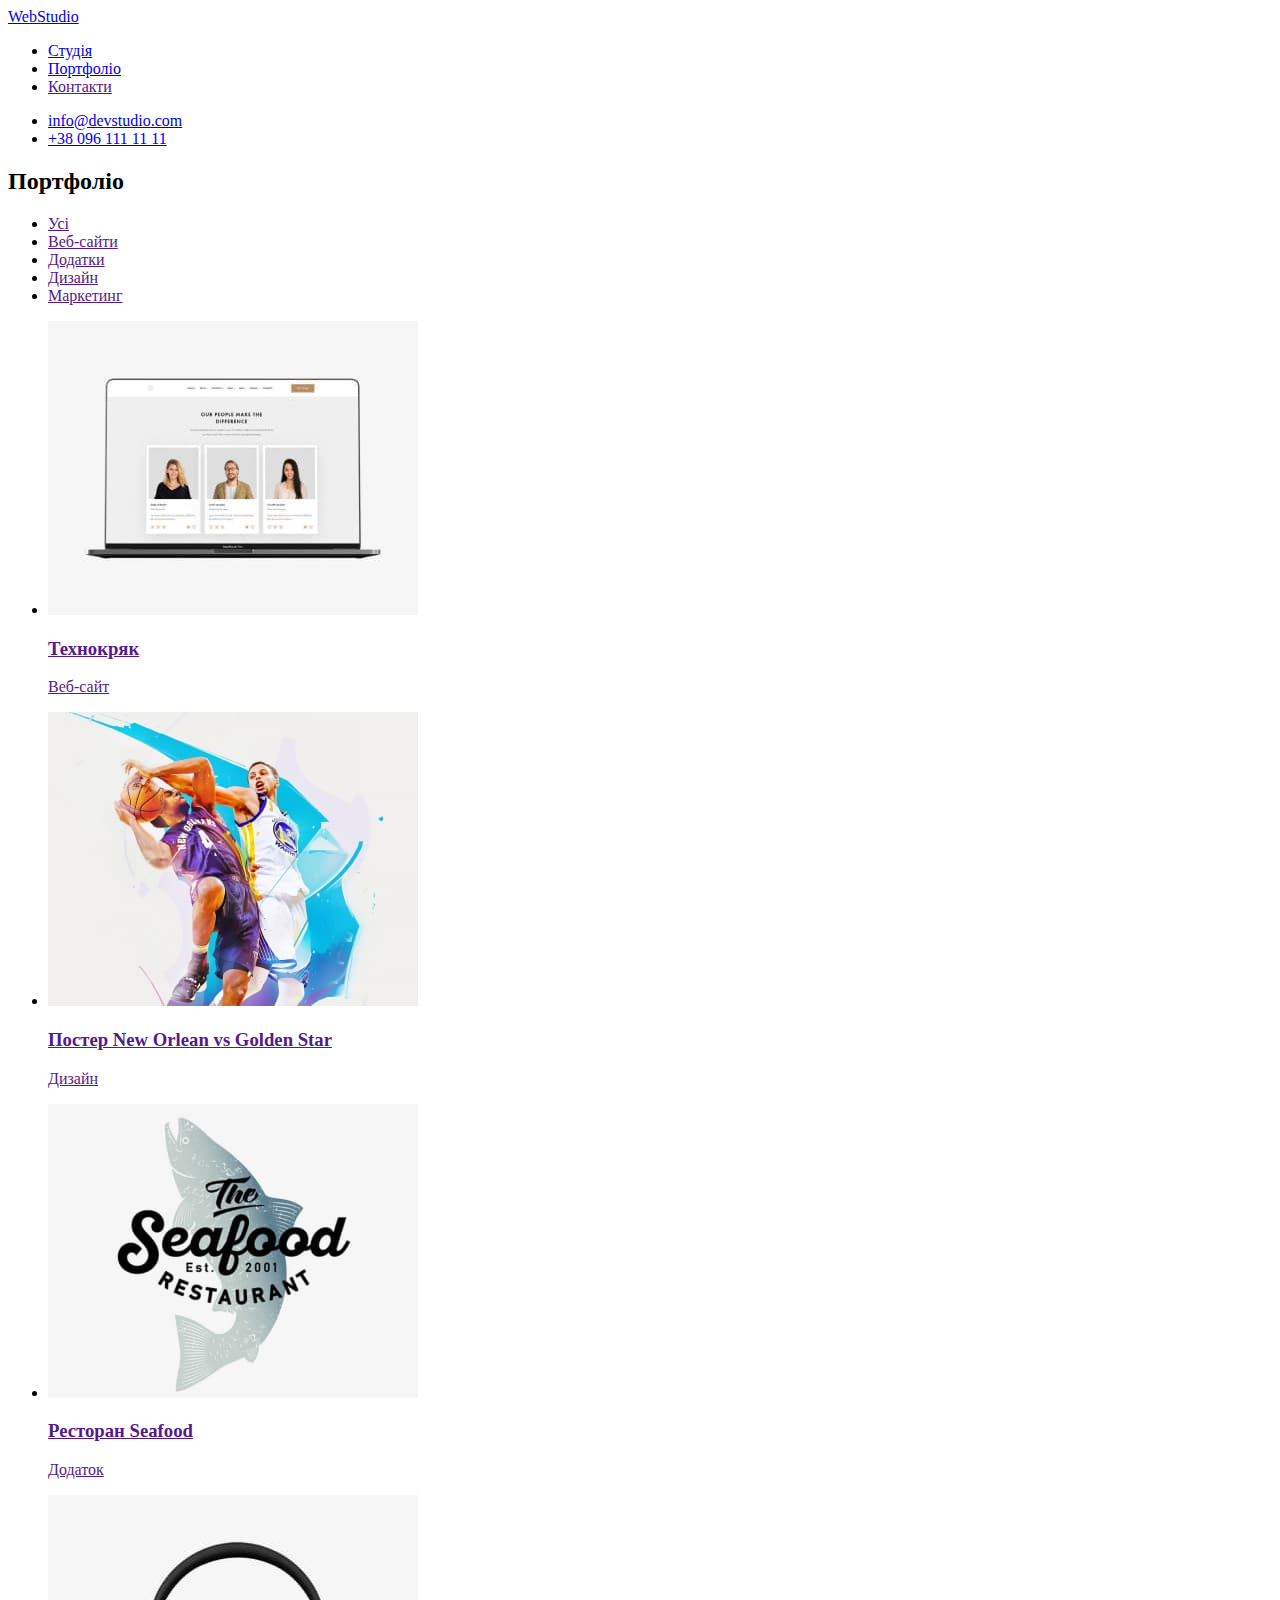
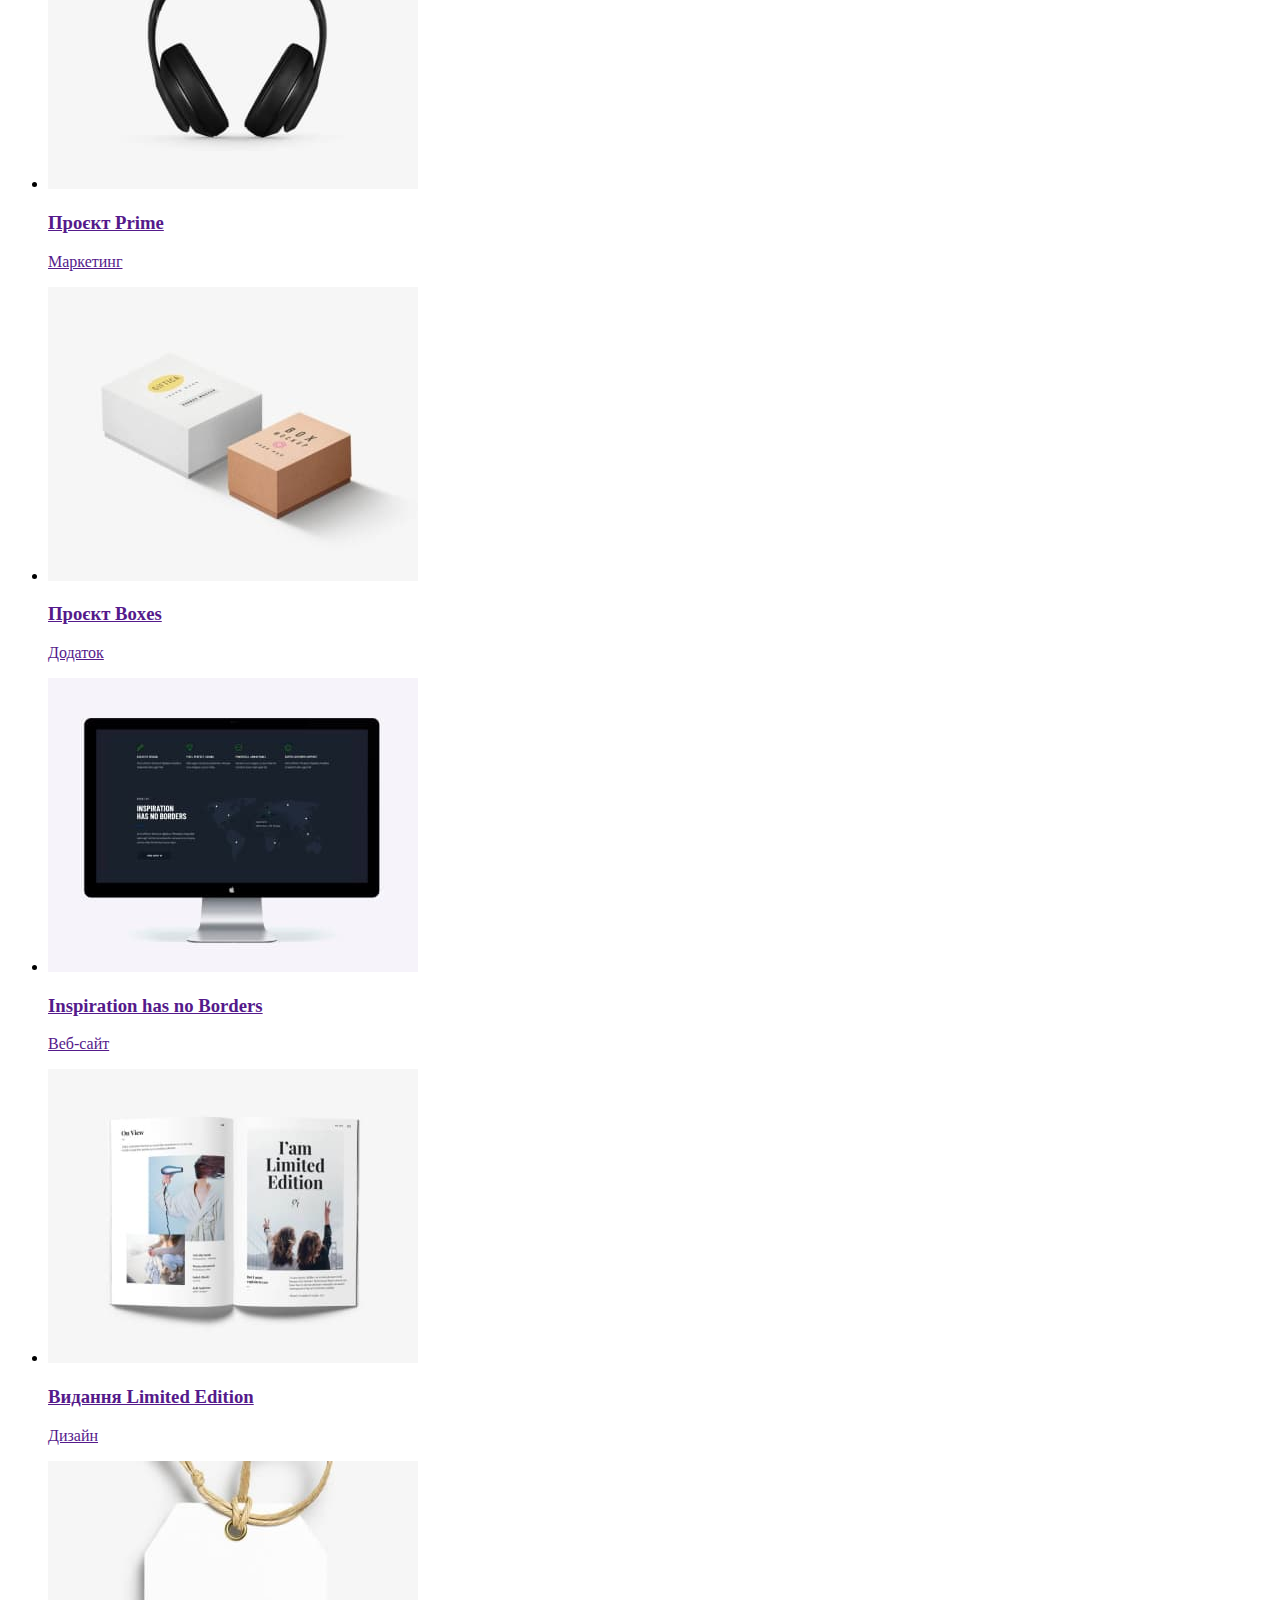
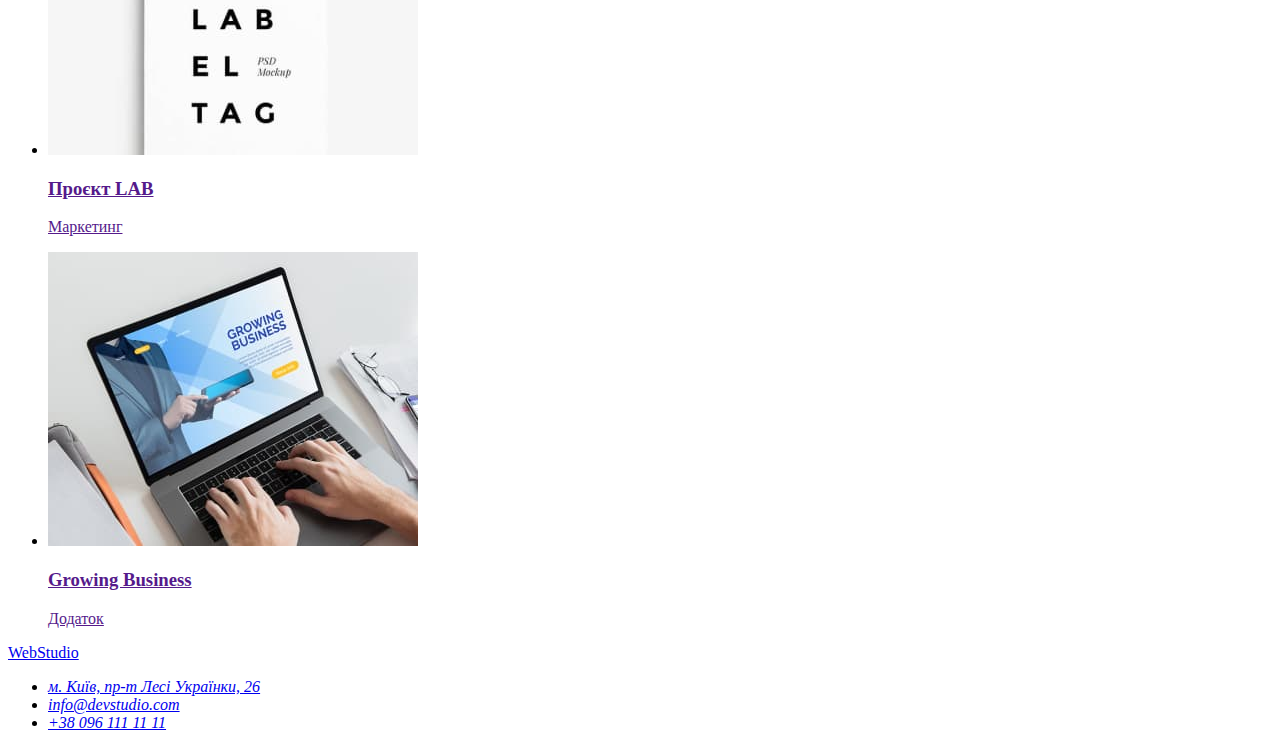
==== portfolio.html @ 388626df "portfolio markup" ====
<!DOCTYPE html>
<html lang="en">
<head>
    <meta charset="UTF-8">
    <meta http-equiv="X-UA-Compatible" content="IE=edge">
    <meta name="viewport" content="width=device-width, initial-scale=1.0">
    <title>Document</title>
</head>
<body>
    <header>
        <a href="./index.html">WebStudio</a>
        <nav>
            <ul>
                <li><a href="./index.html">Студія</a></li>
                <li><a href="./portfolio.html">Портфоліо</a></li>
                <li><a href="">Контакти</a></li>
            </ul>
        </nav>
        <ul>
            <li><a href="mailto:info@devstudio.com">info@devstudio.com</a></li>
            <li><a href="tel:+380961111111">+38 096 111 11 11</a></li>
        </ul>
    </header>
    <main>
  <!-- Portfolio section -->
        <section>
            <h2>Портфоліо</h2>
            <ul>
                <li>
                    <a href="">Усі</a>
                </li>
                <li>
                    <a href="">Веб-сайти</a>
                </li>
                <li>
                    <a href="">Додатки</a>
                </li>
                <li>
                    <a href="">Дизайн</a>
                </li>
                <li>
                    <a href="">Маркетинг</a>
                </li>
            </ul>
            
            <ul>
                <li>
                    <a href="">
                        <img src="/images/portfilio/portf1.jpg" alt="Технокряк" width: 370px;>
                        <h3>Технокряк</h3>
                        <p>Веб-сайт</p>
                    </a>
                </li>
                <li>
                    <a href="">
                        <img src="/images/portfilio/portf2.jpg" alt="Постер з двома баскетболістами" width: 370px;>
                        <h3>Постер New Orlean vs Golden Star</h3>
                        <p>Дизайн</p>
                   </a>
                </li>
                <li>
                    <a href="">
                        <img src="/images/portfilio/portf3.jpg" alt="Значок ресторану" width: 370px;>
                        <h3>Ресторан Seafood</h3>
                        <p>Додаток</p>
                   </a>
                </li>
                <li>
                    <a href="">
                        <img src="/images/portfilio/portf4.jpg" alt="Навушники" width: 370px;>
                        <h3>Проєкт Prime</h3>
                        <p>Маркетинг</p>
                   </a>
                </li>
                <li>
                    <a href="">
                        <img src="/images/portfilio/portf5.jpg" alt="Дві коробки" width: 370px;>
                        <h3>Проєкт Boxes</h3>
                        <p>Додаток</p>
                   </a>
                </li>
                <li>
                    <a href="">
                        <img src="/images/portfilio/portf6.jpg" alt="Включений монітор" width: 370px;>
                        <h3>Inspiration has no Borders</h3>
                        <p>Веб-сайт</p>
                   </a>
                </li>
                <li>
                    <a href="">
                        <img src="/images/portfilio/portf7.jpg" alt="Відкрита книжка" width: 370px;>
                        <h3>Видання Limited Edition</h3>
                        <p>Дизайн</p>
                   </a>
                </li>
                <li>
                    <a href="">
                        <img src="/images/portfilio/portf8.jpg" alt="Бірка" width: 370px;>
                        <h3>Проєкт LAB</h3>
                        <p>Маркетинг</p>
                    </a>
                </li>
                <li>
                    <a href="">
                        <img src="/images/portfilio/portf9.jpg" alt="Робота за ноутбуком" width: 370px;>
                        <h3>Growing Business</h3>
                        <p>Додаток</p>
                    </a>
                </li>
            </ul>
        </section>
    </main>

    <footer>
        <a href="./index.html">WebStudio</a>
        <address>
            <ul>
                <li><a href="https://goo.gl/maps/ijaJ5MrbK64KNwwaA">м. Київ, пр-т Лесі Українки, 26</a></li>
                <li><a href="mailto:info@devstudio.com">info@devstudio.com</a></li>
                <li><a href="tel:+380961111111">+38 096 111 11 11</a></li>
            </ul>
        </address>

    </footer>
</body>
</html>
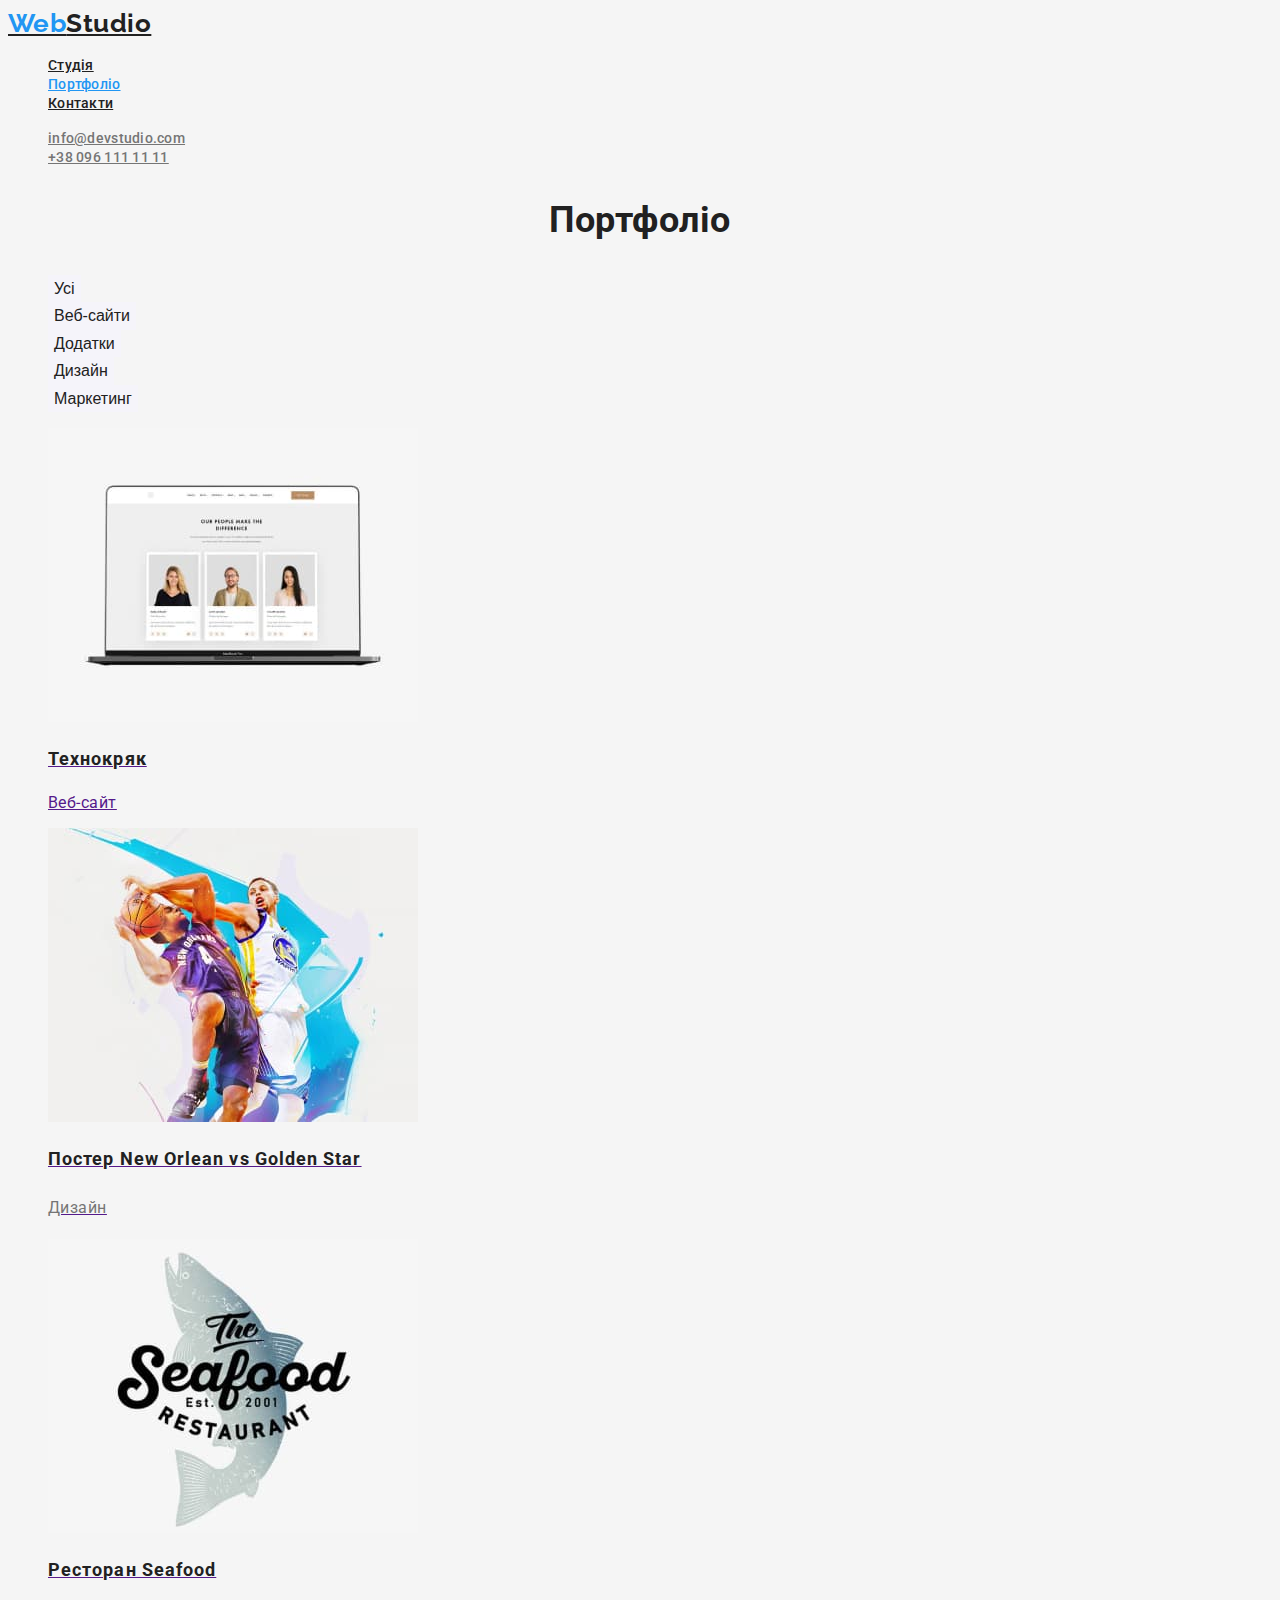
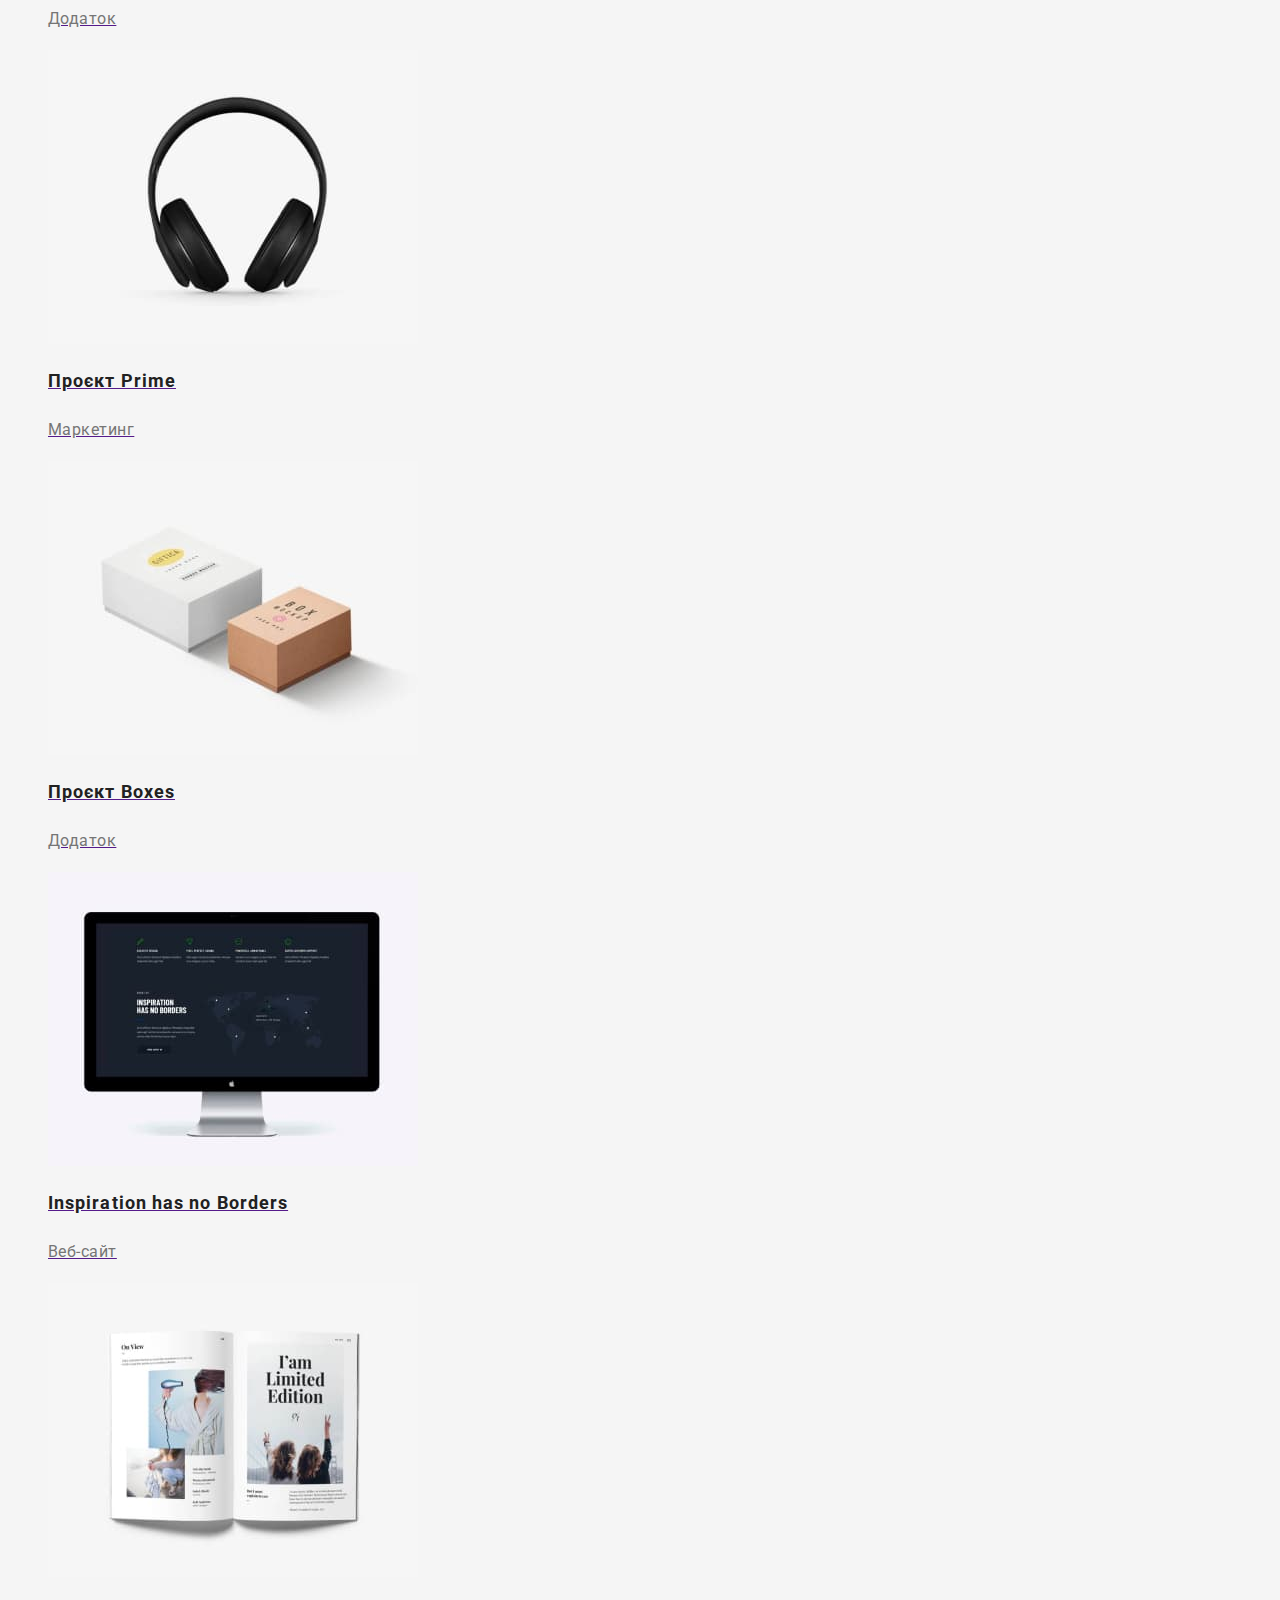
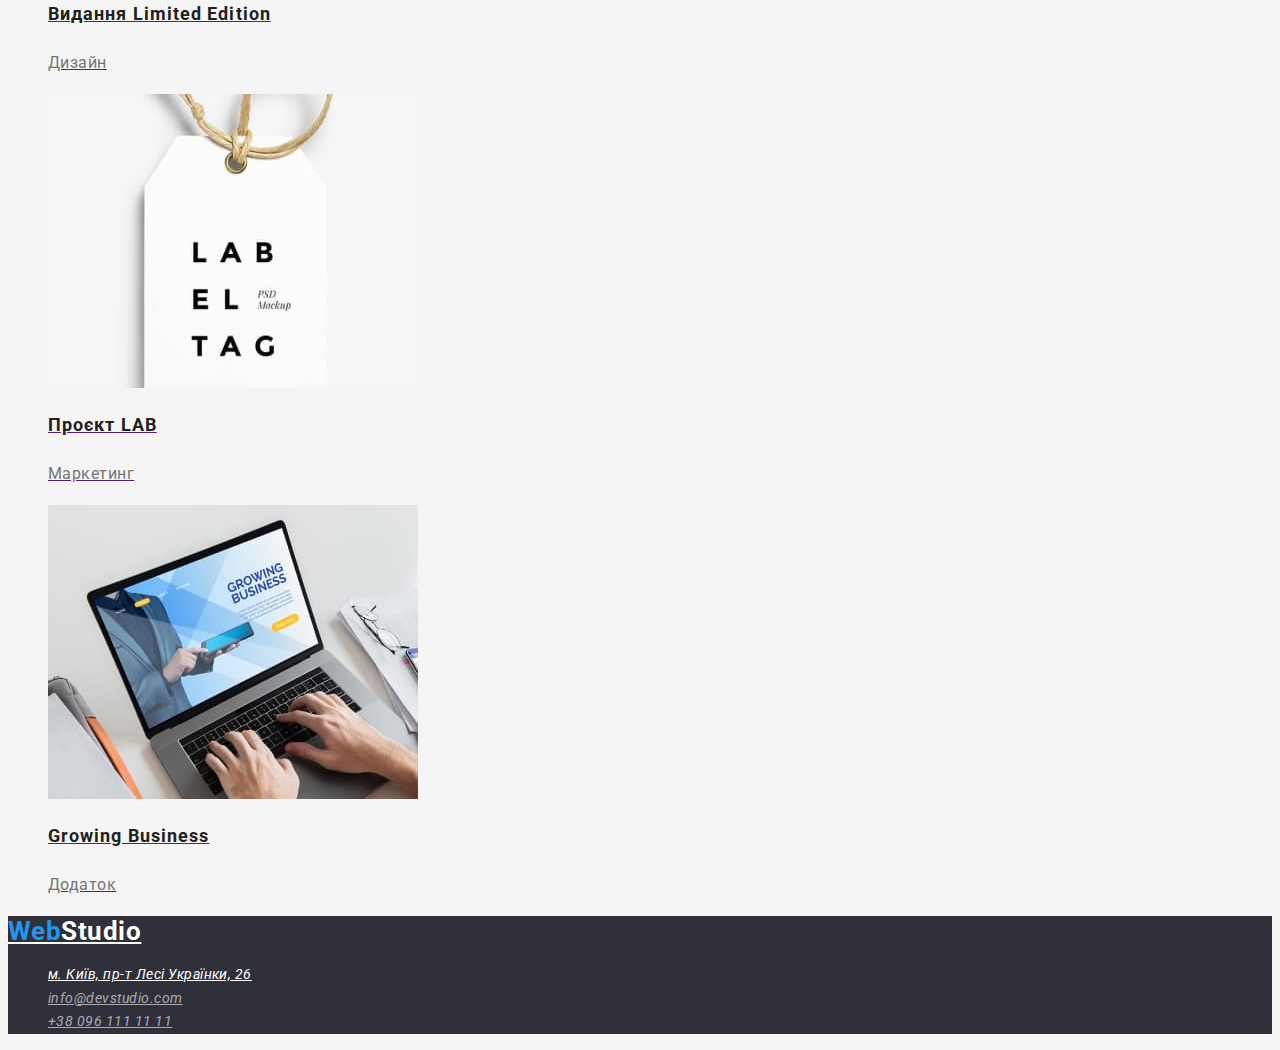
==== commit cffb04c1: "adding font and styles" ====
--- a/portfolio.html
+++ b/portfolio.html
@@ -1,126 +1,131 @@
 <!DOCTYPE html>
-<html lang="en">
+<html lang="uk">
 <head>
     <meta charset="UTF-8">
     <meta http-equiv="X-UA-Compatible" content="IE=edge">
     <meta name="viewport" content="width=device-width, initial-scale=1.0">
     <title>Document</title>
+    <link href="https://fonts.googleapis.com/css2?family=Raleway:wght@700&family=Roboto:wght@400;500;700;900&display=swap"
+    rel="stylesheet">
+    <link rel="stylesheet" href="css/styles.css">
 </head>
 <body>
-    <header>
-        <a href="./index.html">WebStudio</a>
-        <nav>
-            <ul>
-                <li><a href="./index.html">Студія</a></li>
-                <li><a href="./portfolio.html">Портфоліо</a></li>
-                <li><a href="">Контакти</a></li>
-            </ul>
-        </nav>
-        <ul>
-            <li><a href="mailto:info@devstudio.com">info@devstudio.com</a></li>
-            <li><a href="tel:+380961111111">+38 096 111 11 11</a></li>
+    <header class="page-header">
+    <a href="./index.html" class="logo-header"><span class="logo-web">Web</span>Studio</a>
+    <nav>
+        <ul class="site-nav list">
+            <li><a href="./index.html" class="link">Студія</a></li>
+            <li><a href="./portfolio.html" class="link current">Портфоліо</a></li>
+            <li><a href="" class="link">Контакти</a></li>
         </ul>
+    </nav>
+    <ul class="auth-nav list">
+        <li><a href="mailto:info@devstudio.com" class="link">info@devstudio.com</a></li>
+        <li><a href="tel:+380961111111" class="link">+38 096 111 11 11</a></li>
+    </ul>
     </header>
+
     <main>
   <!-- Portfolio section -->
-        <section>
-            <h2>Портфоліо</h2>
-            <ul>
+        <section class="portfolio-section">
+            <h1 class="section-title">Портфоліо</h1>
+            <ul class="filter-list list">
                 <li>
-                    <a href="">Усі</a>
+                    <button type="button" class="button">Усі</button>
                 </li>
                 <li>
-                    <a href="">Веб-сайти</a>
+                    <button type="button" class="button">Веб-сайти</button>
                 </li>
                 <li>
-                    <a href="">Додатки</a>
+                    <button type="button" class="button">Додатки</button>
                 </li>
                 <li>
-                    <a href="">Дизайн</a>
+                    <button type="button" class="button">Дизайн</button>
                 </li>
                 <li>
-                    <a href="">Маркетинг</a>
+                    <button type="button" class="button">Маркетинг</button>
                 </li>
             </ul>
             
-            <ul>
+            <ul class="portfolio-list list">
                 <li>
                     <a href="">
-                        <img src="/images/portfilio/portf1.jpg" alt="Технокряк" width: 370px;>
-                        <h3>Технокряк</h3>
+                        <img src="./images/portfilio/portf1.jpg" alt="Технокряк" width="370">
+                        <h2 class="title">Технокряк</h2>
                         <p>Веб-сайт</p>
                     </a>
                 </li>
                 <li>
                     <a href="">
-                        <img src="/images/portfilio/portf2.jpg" alt="Постер з двома баскетболістами" width: 370px;>
-                        <h3>Постер New Orlean vs Golden Star</h3>
-                        <p>Дизайн</p>
+                        <img src="./images/portfilio/portf2.jpg" alt="Постер з двома баскетболістами" width="370">
+                        <h2 class="title">Постер New Orlean vs Golden Star</h2>
+                        <p class="text">Дизайн</p>
                    </a>
                 </li>
                 <li>
                     <a href="">
-                        <img src="/images/portfilio/portf3.jpg" alt="Значок ресторану" width: 370px;>
-                        <h3>Ресторан Seafood</h3>
-                        <p>Додаток</p>
+                        <img src="./images/portfilio/portf3.jpg" alt="Значок ресторану" width="370">
+                        <h2 class="title">Ресторан Seafood</h2>
+                        <p class="text">Додаток</p>
                    </a>
                 </li>
                 <li>
                     <a href="">
-                        <img src="/images/portfilio/portf4.jpg" alt="Навушники" width: 370px;>
-                        <h3>Проєкт Prime</h3>
-                        <p>Маркетинг</p>
+                        <img src="./images/portfilio/portf4.jpg" alt="Навушники" width="370">
+                        <h2 class="title">Проєкт Prime</h2>
+                        <p class="text">Маркетинг</p>
                    </a>
                 </li>
                 <li>
                     <a href="">
-                        <img src="/images/portfilio/portf5.jpg" alt="Дві коробки" width: 370px;>
-                        <h3>Проєкт Boxes</h3>
-                        <p>Додаток</p>
+                        <img src="./images/portfilio/portf5.jpg" alt="Дві коробки" width="370">
+                        <h2 class="title">Проєкт Boxes</h2>
+                        <p class="text">Додаток</p>
                    </a>
                 </li>
                 <li>
                     <a href="">
-                        <img src="/images/portfilio/portf6.jpg" alt="Включений монітор" width: 370px;>
-                        <h3>Inspiration has no Borders</h3>
-                        <p>Веб-сайт</p>
+                        <img src="./images/portfilio/portf6.jpg" alt="Включений монітор" width="370">
+                        <h2 class="title" lang="en">Inspiration has no Borders</h2>
+                        <p class="text">Веб-сайт</p>
                    </a>
                 </li>
                 <li>
                     <a href="">
-                        <img src="/images/portfilio/portf7.jpg" alt="Відкрита книжка" width: 370px;>
-                        <h3>Видання Limited Edition</h3>
-                        <p>Дизайн</p>
+                        <img src="./images/portfilio/portf7.jpg" alt="Відкрита книжка" width="370">
+                        <h2 class="title">Видання Limited Edition</h2>
+                        <p class="text">Дизайн</p>
                    </a>
                 </li>
                 <li>
                     <a href="">
-                        <img src="/images/portfilio/portf8.jpg" alt="Бірка" width: 370px;>
-                        <h3>Проєкт LAB</h3>
-                        <p>Маркетинг</p>
+                        <img src="./images/portfilio/portf8.jpg" alt="Бірка" width="370">
+                        <h2 class="title">Проєкт LAB</h2>
+                        <p class="text">Маркетинг</p>
                     </a>
                 </li>
                 <li>
                     <a href="">
-                        <img src="/images/portfilio/portf9.jpg" alt="Робота за ноутбуком" width: 370px;>
-                        <h3>Growing Business</h3>
-                        <p>Додаток</p>
+                        <img src="./images/portfilio/portf9.jpg" alt="Робота за ноутбуком" width="370">
+                        <h2 class="title" lang="en">Growing Business</h2>
+                        <p class="text">Додаток</p>
                     </a>
                 </li>
             </ul>
         </section>
     </main>
 
-    <footer>
-        <a href="./index.html">WebStudio</a>
+    <footer class="footer-section">
+        <a href="./index.html" class="logo-footer"><span class="logo-web">Web</span>Studio</a>
         <address>
-            <ul>
-                <li><a href="https://goo.gl/maps/ijaJ5MrbK64KNwwaA">м. Київ, пр-т Лесі Українки, 26</a></li>
-                <li><a href="mailto:info@devstudio.com">info@devstudio.com</a></li>
-                <li><a href="tel:+380961111111">+38 096 111 11 11</a></li>
+            <ul class="address-list list">
+                <li><a href="https://goo.gl/maps/ijaJ5MrbK64KNwwaA" class="address link">м. Київ, пр-т Лесі Українки, 26</a>
+                </li>
+                <li><a href="mailto:info@devstudio.com" class="link">info@devstudio.com</a></li>
+                <li><a href="tel:+380961111111" class="link">+38 096 111 11 11</a></li>
             </ul>
         </address>
-
+    
     </footer>
 </body>
 </html>--- a/css/styles.css
+++ b/css/styles.css
@@ -0,0 +1,175 @@
+:root{
+    --primary-text-color: #757575;
+    --title-text-color:#212121;
+    --accent-color:#2196F3;
+    --minor-color:#FFFFFF;
+
+}
+
+/*колір ховеру та кнопок #2196F3 */
+/*колір заголовків #212121*/
+/*колір тексту #757575  */
+/* #FFFFFF */
+/* #000000   */
+/* фон #F5F5F5*/
+/*фон #F5F4FA*/
+body {
+    color:var(--primary-text-color);
+    background-color:#F5F5F5 ;
+    font-family: Roboto, sans-serif;
+    letter-spacing: 0.03em;
+}
+.list{
+    list-style: none;
+}
+.text-decor{
+    text-decoration: none;
+}
+
+/*Header section*/
+/*logo*/
+.logo-header{
+    color:var(--title-text-color);
+    font-family: Raleway,sans-serif;
+    font-weight: 700;
+    font-size: 26px;
+    line-height: 1.2;
+}
+.logo-web{
+    color:var(--accent-color);
+}
+
+/*site nav*/
+.site-nav .link{
+    color:var(--title-text-color);
+    font-weight: 500;
+    font-size: 14px;
+    line-height: 1.14;
+    letter-spacing: 0.02em;
+}
+.site-nav .link.current {
+    color: var(--accent-color);
+}
+
+.site-nav .link:hover,
+.site-nav .link:focus{
+    color:var(--accent-color);
+}
+/*почта і тел*/
+.auth-nav .link {
+    color:var(--primary-text-color);
+    font-weight: 500;
+    font-size: 14px;
+    line-height: 1.14;
+    letter-spacing: 0.02em;
+}
+.auth-nav .link:hover,
+.auth-nav .link:focus{
+    color: var(--accent-color);
+}
+/*hero section*/
+/*Колір поставив шоб текст краще видно було*/
+.hero{
+    background-color: #2F303A;
+}
+.hero-title{
+    color:var(--minor-color);
+    font-weight: 900;
+    font-size: 44px;
+    line-height: 1.36;
+    text-align: center;
+    letter-spacing: 0.06em;
+    text-transform: uppercase;
+}
+.hero .button{
+    font-weight: 700;
+    font-size: 16px;
+    line-height: 1.87;
+    align-items: center;
+    text-align: center;
+    letter-spacing: 0.06em;
+}
+.button{
+    color:var(--minor-color) ;
+    background-color:var(--accent-color) ;
+}
+/*Features section*/
+.section-title{
+    color:var(--title-text-color) ;
+    font-size: 36px;
+    line-height: 1.67;
+    text-align: center;
+}
+.features-list .title{
+    color: var(--title-text-color);
+    font-size: 14px;
+    line-height: 1.14;
+    text-transform: uppercase;
+}
+.features-list .text{
+    font-size: 14px;
+    line-height: 1.71;
+}
+
+/*Employment section*/
+
+.team-list .title{
+    color:var(--title-text-color);
+    font-weight: 500;
+     font-size: 16px;
+    line-height: 1.19;
+    text-align: center;
+}
+.team-list .text{
+    font-size: 16px;
+    line-height: 1.19;
+    text-align: center;
+}
+
+/*Footer section*/
+.logo-footer{
+    color: var(--minor-color);
+    font-weight: 700;
+    font-size: 26px;
+    line-height: 1.19;
+}
+.address-list .link{
+    color: rgba(255, 255, 255, 0.6);
+    font-size: 14px;
+    line-height: 1.7;
+}
+.address-list .address{
+    color:var(--minor-color) ;
+}
+.footer-section{
+    background-color: #2F303A;
+}
+/*Portfolio page*/
+.portfolio-section{
+    background-color: #F5F5F5;
+}
+.filter-list .button{
+    color: var(--title-text-color);
+    background-color: #F5F4FA;
+    border: 0;
+    font-weight: 500;
+    font-size: 16px;
+    line-height: 1.6;
+    text-align: center;
+}
+.filter-list .button:hover,
+.filter-list .button:focus{
+    color: var(--minor-color);
+    background-color: var(--accent-color);
+}
+.portfolio-list .title{
+    color: var(--title-text-color);
+    font-size: 18px;
+    line-height: 2;
+    letter-spacing: 0.06em;
+}
+.portfolio-list .text{
+    color: var(--primary-text-color);
+    font-size: 16px;
+    line-height: 1.875;
+}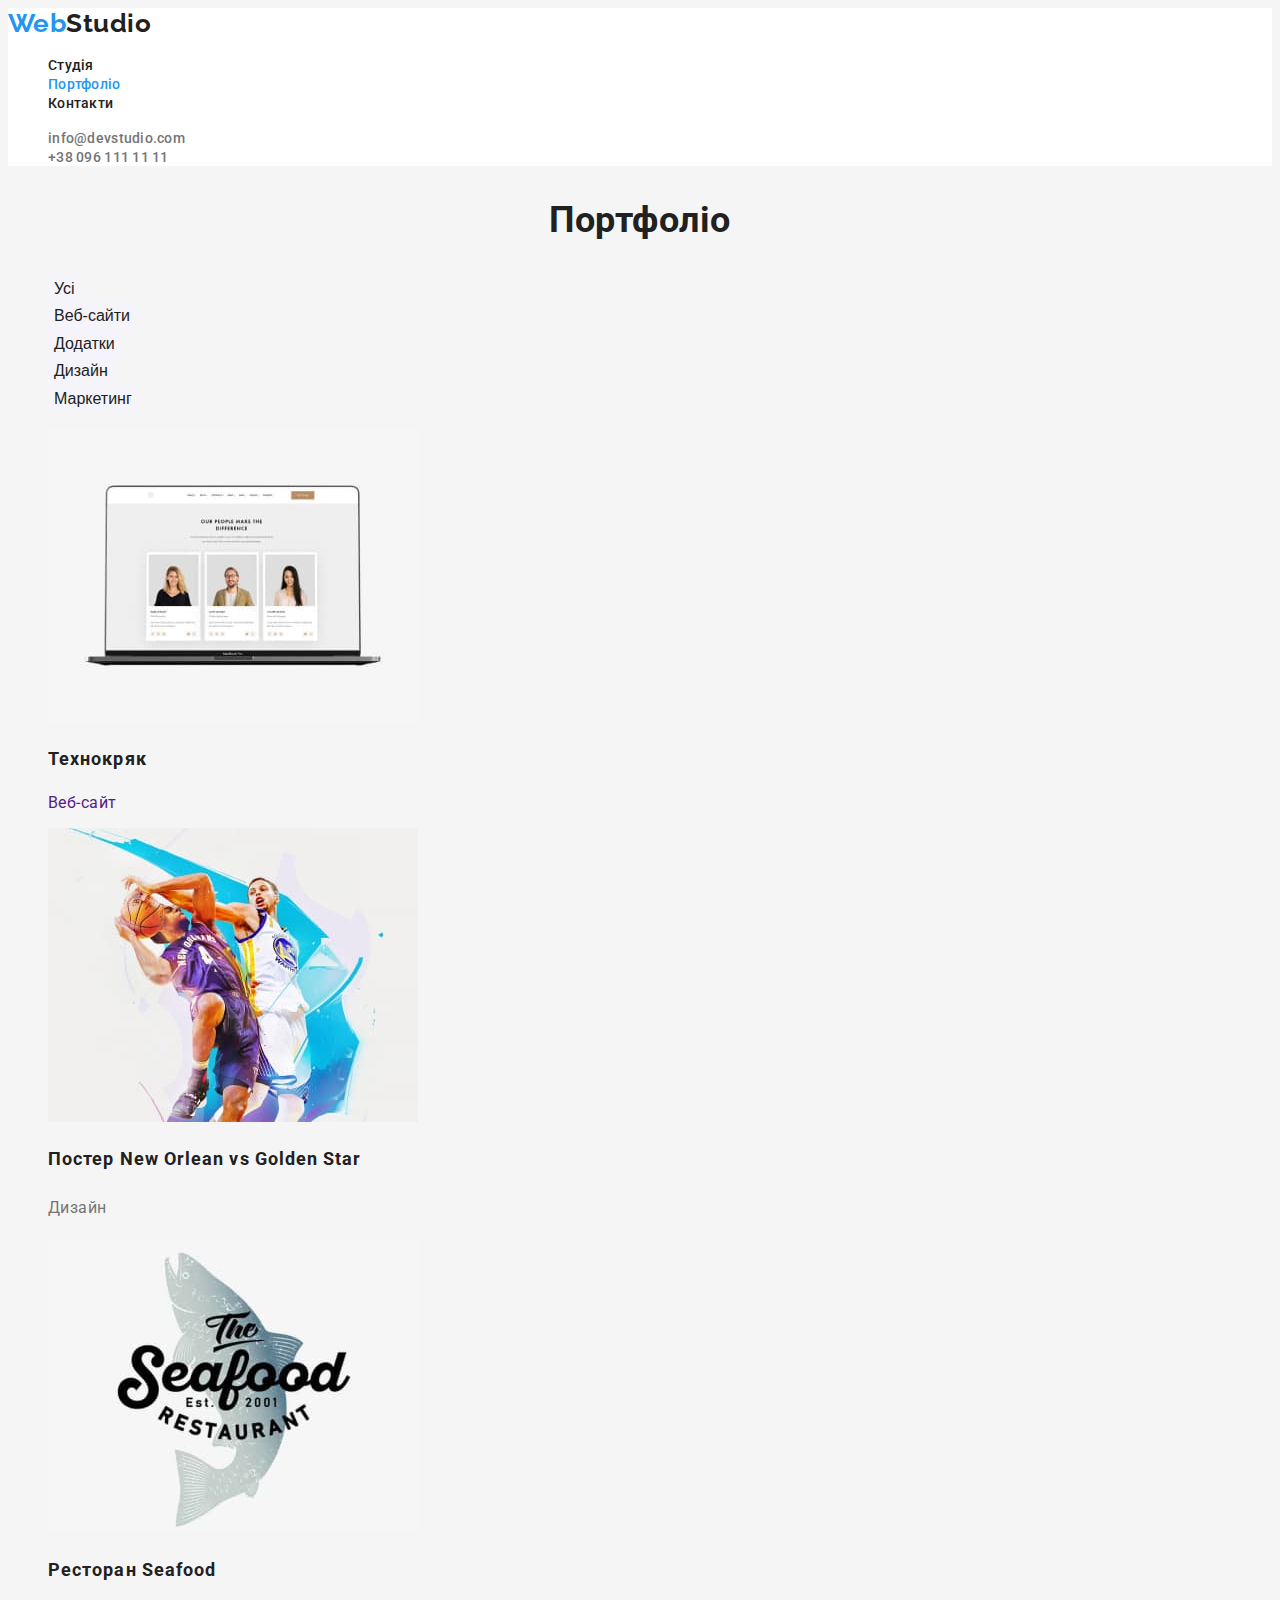
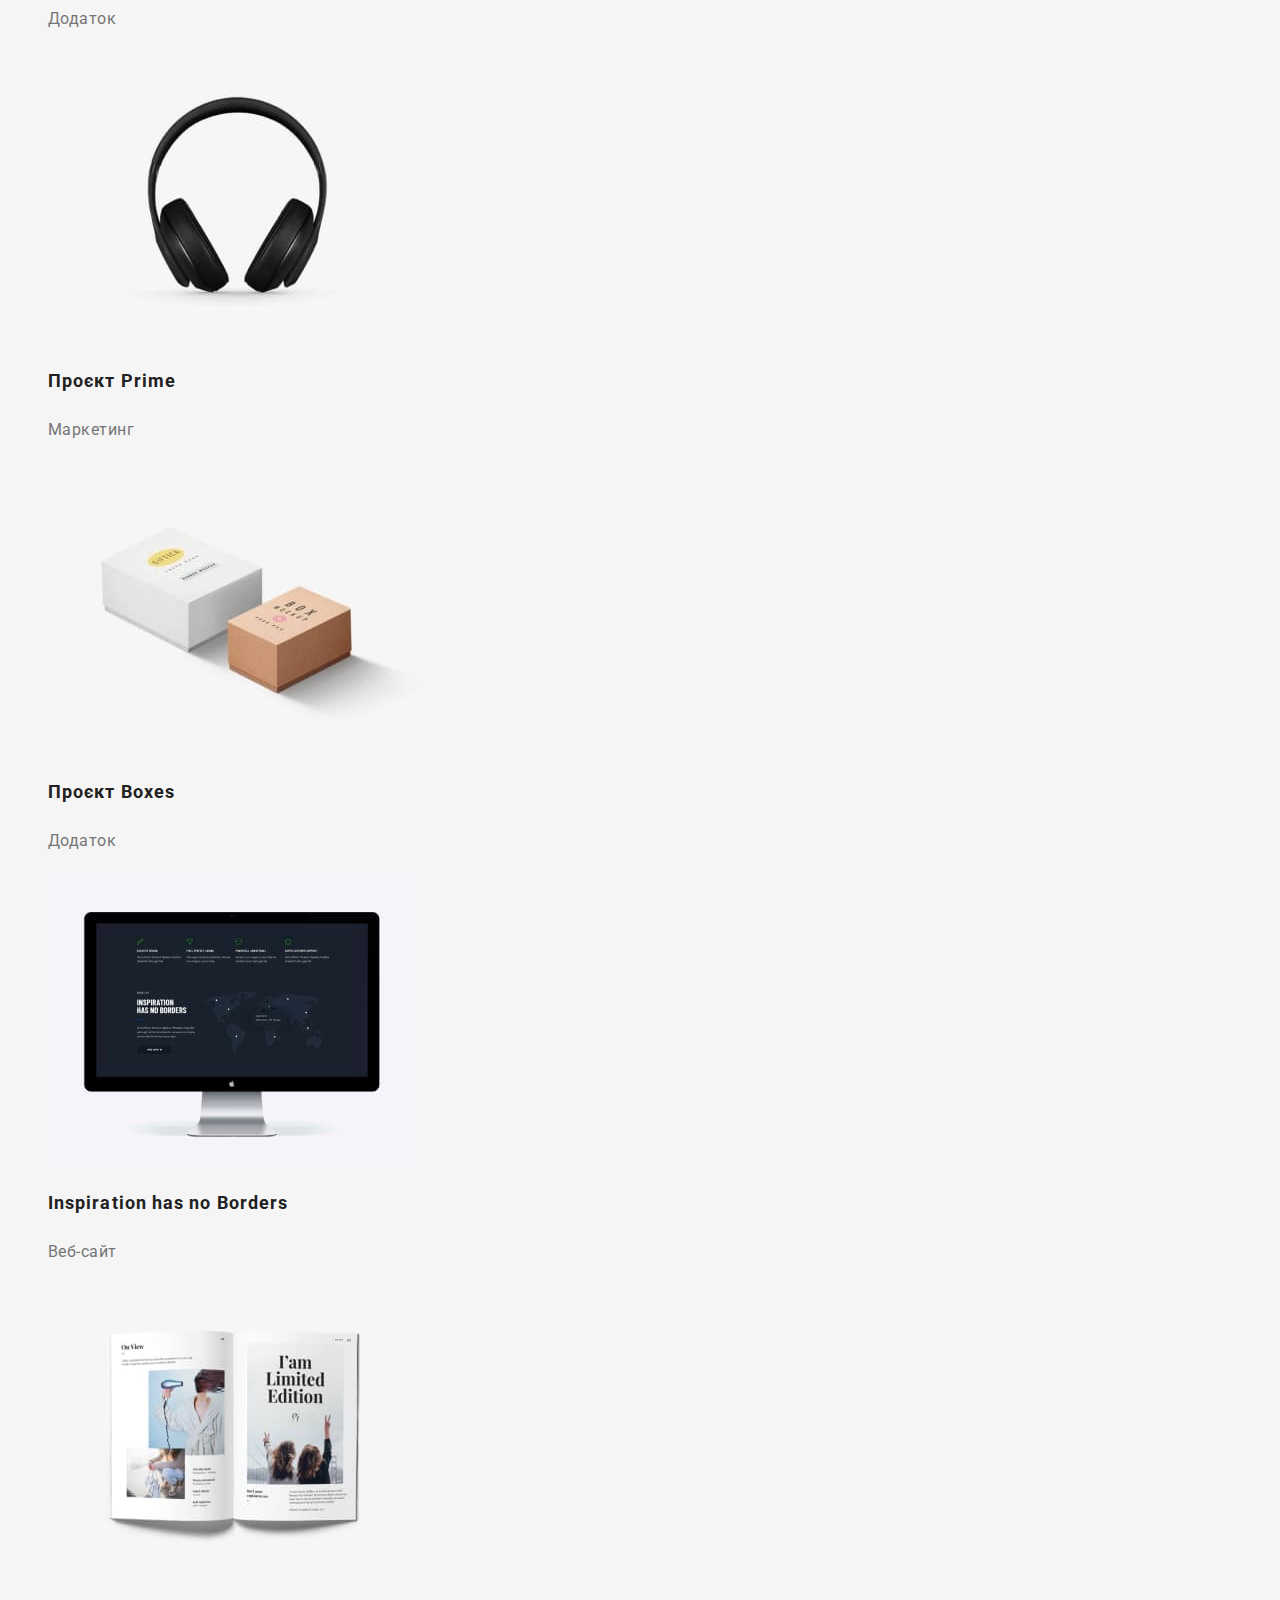
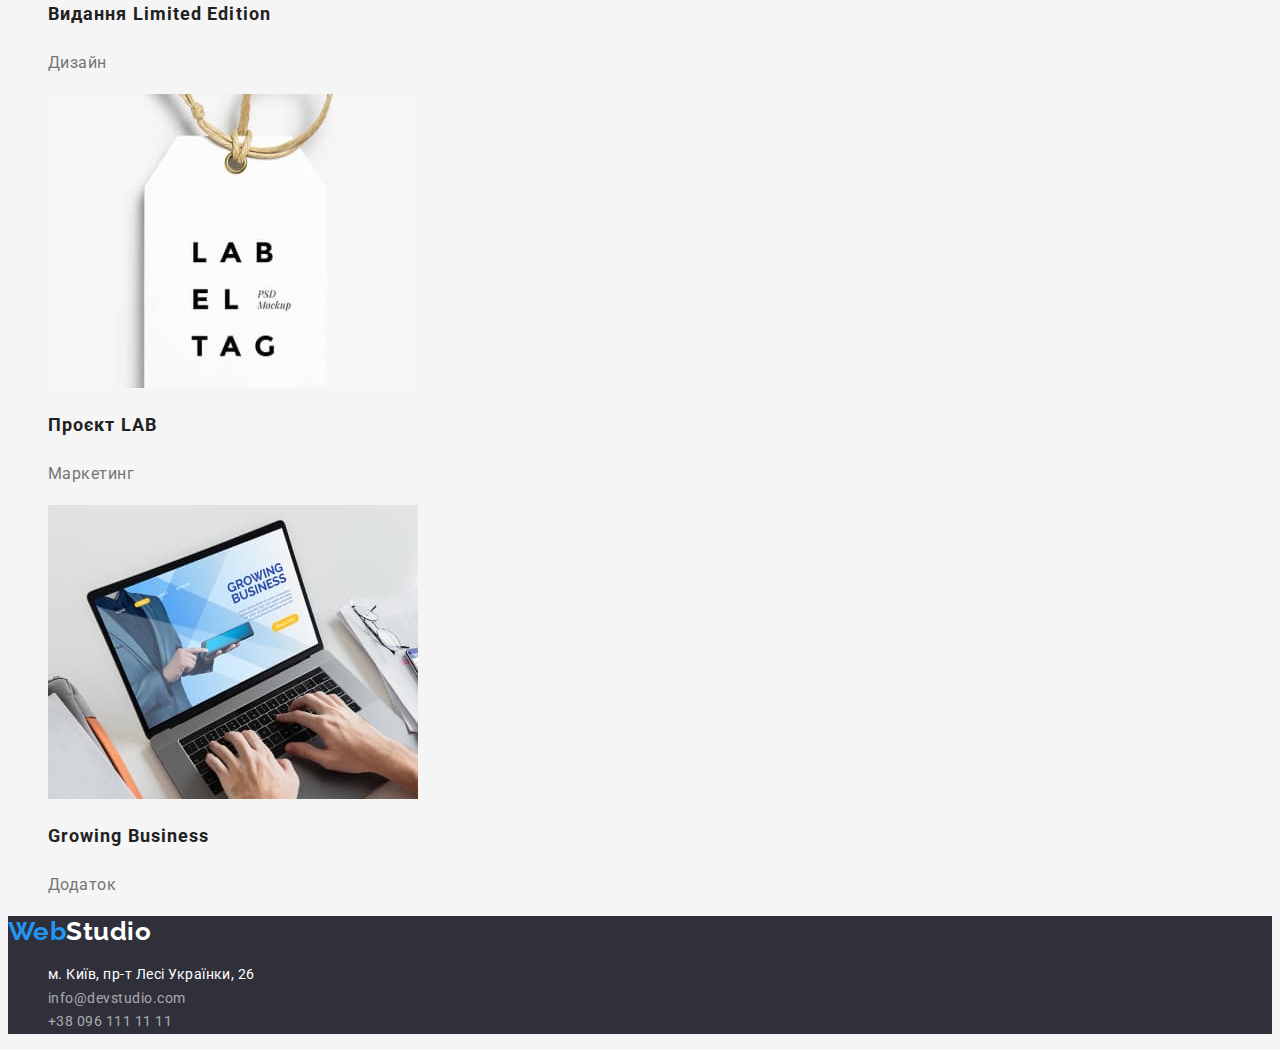
==== commit 892a8e51: "Code correction" ====
--- a/portfolio.html
+++ b/portfolio.html
@@ -7,27 +7,27 @@
     <title>Document</title>
     <link href="https://fonts.googleapis.com/css2?family=Raleway:wght@700&family=Roboto:wght@400;500;700;900&display=swap"
     rel="stylesheet">
-    <link rel="stylesheet" href="css/styles.css">
+    <link rel="stylesheet" href="./css/styles.css">
 </head>
 <body>
-    <header class="page-header">
-    <a href="./index.html" class="logo-header"><span class="logo-web">Web</span>Studio</a>
-    <nav>
-        <ul class="site-nav list">
-            <li><a href="./index.html" class="link">Студія</a></li>
-            <li><a href="./portfolio.html" class="link current">Портфоліо</a></li>
-            <li><a href="" class="link">Контакти</a></li>
+    <header class="page-header text-decor">
+        <a href="./index.html" class="logo-header"><span class="logo-web">Web</span>Studio</a>
+        <nav>
+            <ul class="site-nav list">
+                <li><a href="./index.html" class="link">Студія</a></li>
+                <li><a href="./portfolio.html" class="link current">Портфоліо</a></li>
+                <li><a href="" class="link">Контакти</a></li>
+            </ul>
+        </nav>
+        <ul class="auth-nav list text-decor">
+            <li><a href="mailto:info@devstudio.com" class="link">info@devstudio.com</a></li>
+            <li><a href="tel:+380961111111" class="link">+38 096 111 11 11</a></li>
         </ul>
-    </nav>
-    <ul class="auth-nav list">
-        <li><a href="mailto:info@devstudio.com" class="link">info@devstudio.com</a></li>
-        <li><a href="tel:+380961111111" class="link">+38 096 111 11 11</a></li>
-    </ul>
     </header>
 
     <main>
   <!-- Portfolio section -->
-        <section class="portfolio-section">
+        <section class="portfolio-section text-decor">
             <h1 class="section-title">Портфоліо</h1>
             <ul class="filter-list list">
                 <li>
@@ -58,28 +58,28 @@
                 <li>
                     <a href="">
                         <img src="./images/portfilio/portf2.jpg" alt="Постер з двома баскетболістами" width="370">
-                        <h2 class="title">Постер New Orlean vs Golden Star</h2>
+                        <h2 class="title">Постер <span lang="en">New Orlean vs Golden Star</span></h2>
                         <p class="text">Дизайн</p>
                    </a>
                 </li>
                 <li>
                     <a href="">
                         <img src="./images/portfilio/portf3.jpg" alt="Значок ресторану" width="370">
-                        <h2 class="title">Ресторан Seafood</h2>
+                        <h2 class="title">Ресторан <span lang="en">Seafood</span></h2>
                         <p class="text">Додаток</p>
                    </a>
                 </li>
                 <li>
                     <a href="">
                         <img src="./images/portfilio/portf4.jpg" alt="Навушники" width="370">
-                        <h2 class="title">Проєкт Prime</h2>
+                        <h2 class="title">Проєкт <span lang="en">Prime</span></h2>
                         <p class="text">Маркетинг</p>
                    </a>
                 </li>
                 <li>
                     <a href="">
                         <img src="./images/portfilio/portf5.jpg" alt="Дві коробки" width="370">
-                        <h2 class="title">Проєкт Boxes</h2>
+                        <h2 class="title">Проєкт <span lang="en">Boxes</span></h2>
                         <p class="text">Додаток</p>
                    </a>
                 </li>
@@ -93,14 +93,14 @@
                 <li>
                     <a href="">
                         <img src="./images/portfilio/portf7.jpg" alt="Відкрита книжка" width="370">
-                        <h2 class="title">Видання Limited Edition</h2>
+                        <h2 class="title">Видання <span lang="en">Limited Edition</span></h2>
                         <p class="text">Дизайн</p>
                    </a>
                 </li>
                 <li>
                     <a href="">
                         <img src="./images/portfilio/portf8.jpg" alt="Бірка" width="370">
-                        <h2 class="title">Проєкт LAB</h2>
+                        <h2 class="title">Проєкт <span lang="en">LAB</span></h2>
                         <p class="text">Маркетинг</p>
                     </a>
                 </li>
@@ -115,14 +115,14 @@
         </section>
     </main>
 
-    <footer class="footer-section">
+    <footer class="footer-section text-decor">
         <a href="./index.html" class="logo-footer"><span class="logo-web">Web</span>Studio</a>
         <address>
             <ul class="address-list list">
-                <li><a href="https://goo.gl/maps/ijaJ5MrbK64KNwwaA" class="address link">м. Київ, пр-т Лесі Українки, 26</a>
+                <li><a href="https://goo.gl/maps/ijaJ5MrbK64KNwwaA" class="geoloc link">м. Київ, пр-т Лесі Українки, 26</a>
                 </li>
-                <li><a href="mailto:info@devstudio.com" class="link">info@devstudio.com</a></li>
-                <li><a href="tel:+380961111111" class="link">+38 096 111 11 11</a></li>
+                <li><a href="mailto:info@devstudio.com" class="link contact">info@devstudio.com</a></li>
+                <li><a href="tel:+380961111111" class="link contact">+38 096 111 11 11</a></li>
             </ul>
         </address>
     
--- a/css/styles.css
+++ b/css/styles.css
@@ -22,11 +22,14 @@
 .list{
     list-style: none;
 }
-.text-decor{
+.text-decor a{
     text-decoration: none;
 }
 
 /*Header section*/
+.page-header{
+    background-color: var(--minor-color);
+}
 /*logo*/
 .logo-header{
     color:var(--title-text-color);
@@ -66,11 +69,13 @@
 .auth-nav .link:hover,
 .auth-nav .link:focus{
     color: var(--accent-color);
-}
+} 
+
 /*hero section*/
 /*Колір поставив шоб текст краще видно було*/
 .hero{
     background-color: #2F303A;
+    text-align: center;
 }
 .hero-title{
     color:var(--minor-color);
@@ -85,6 +90,7 @@
     font-weight: 700;
     font-size: 16px;
     line-height: 1.87;
+    cursor: pointer;
     align-items: center;
     text-align: center;
     letter-spacing: 0.06em;
@@ -112,7 +118,9 @@
 }
 
 /*Employment section*/
-
+.team-section{
+    background-color: #F5F4FA;
+}
 .team-list .title{
     color:var(--title-text-color);
     font-weight: 500;
@@ -127,9 +135,11 @@
 }
 
 /*Footer section*/
+
 .logo-footer{
     color: var(--minor-color);
     font-weight: 700;
+    font-family: 'Raleway';
     font-size: 26px;
     line-height: 1.19;
 }
@@ -137,9 +147,14 @@
     color: rgba(255, 255, 255, 0.6);
     font-size: 14px;
     line-height: 1.7;
+    font-style: normal;
 }
-.address-list .address{
+.address-list .geoloc{
     color:var(--minor-color) ;
+}
+.address-list .contact:hover,
+.address-list .contact:focus{
+    color: var(--accent-color);
 }
 .footer-section{
     background-color: #2F303A;
@@ -148,10 +163,12 @@
 .portfolio-section{
     background-color: #F5F5F5;
 }
+/*Фільтри (кнопки)*/
 .filter-list .button{
     color: var(--title-text-color);
     background-color: #F5F4FA;
     border: 0;
+    cursor: pointer;
     font-weight: 500;
     font-size: 16px;
     line-height: 1.6;
@@ -162,6 +179,7 @@
     color: var(--minor-color);
     background-color: var(--accent-color);
 }
+/*Секція портфоліо*/
 .portfolio-list .title{
     color: var(--title-text-color);
     font-size: 18px;
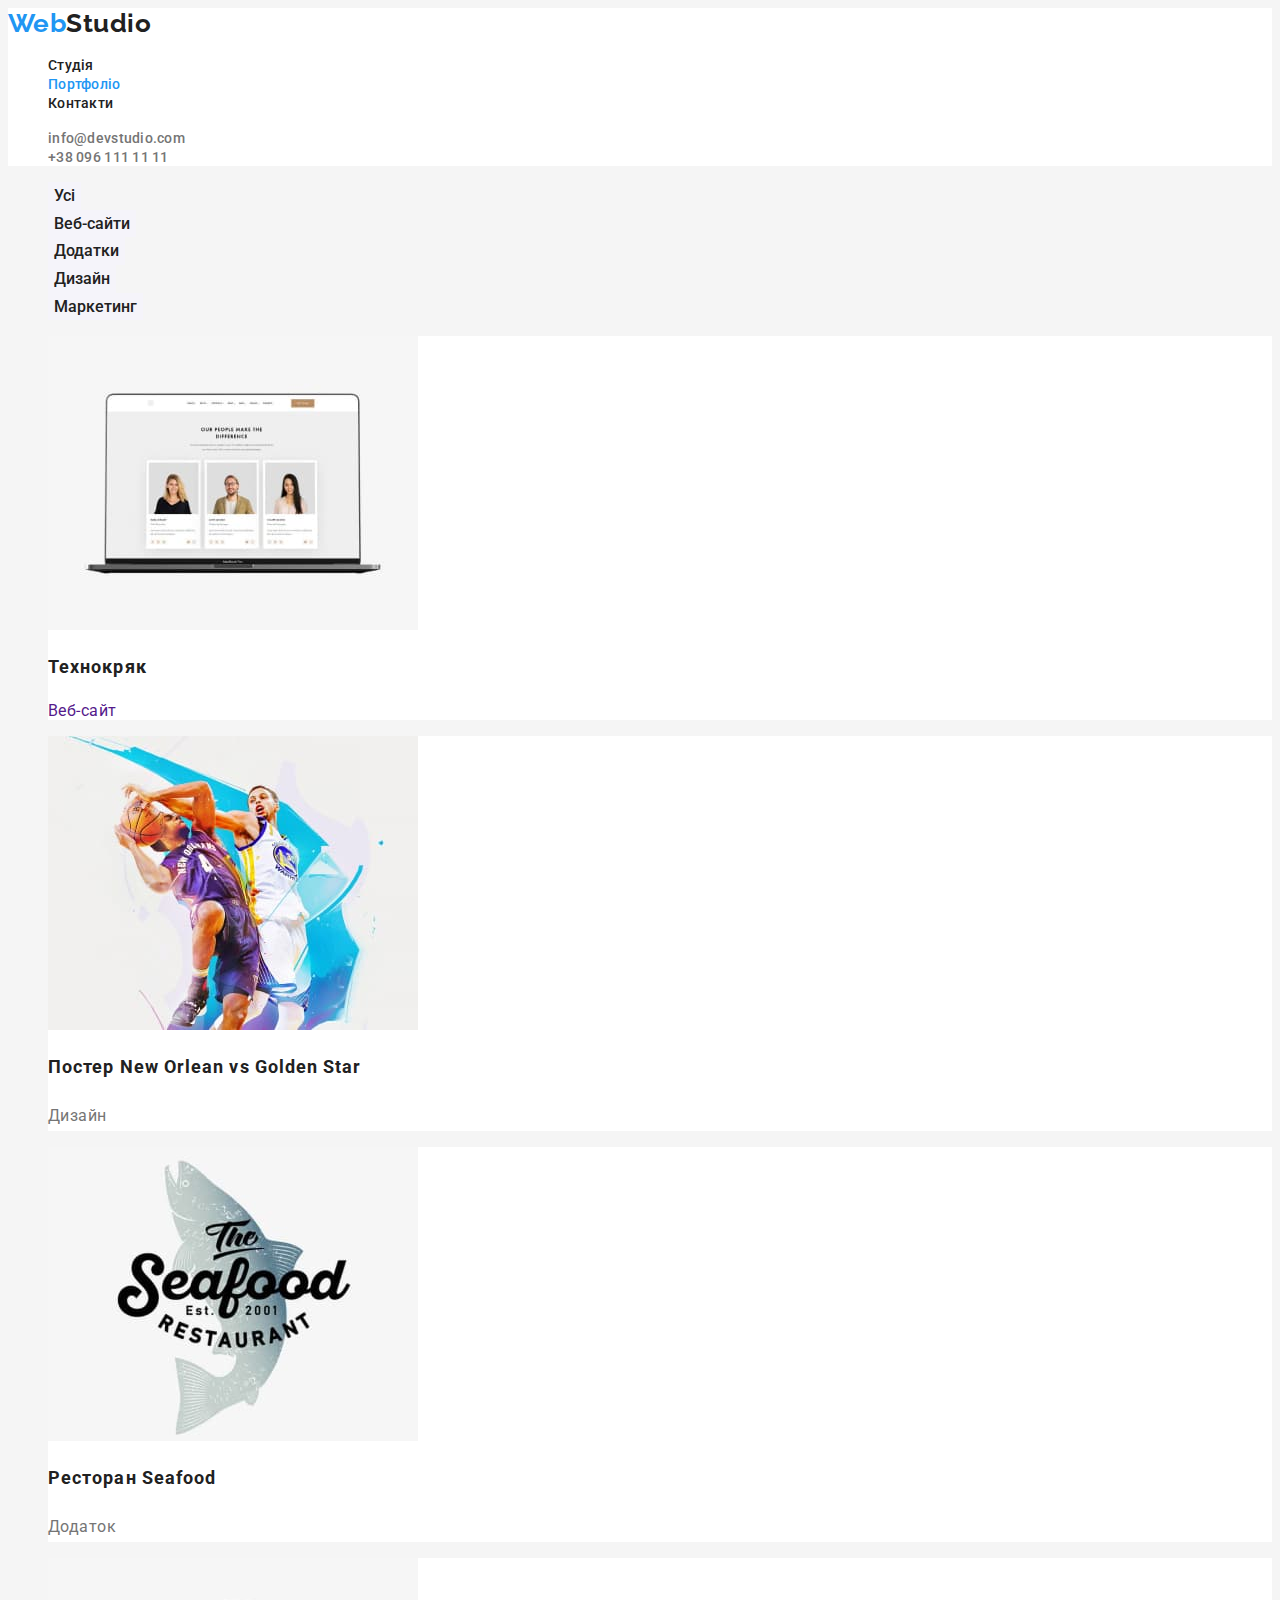
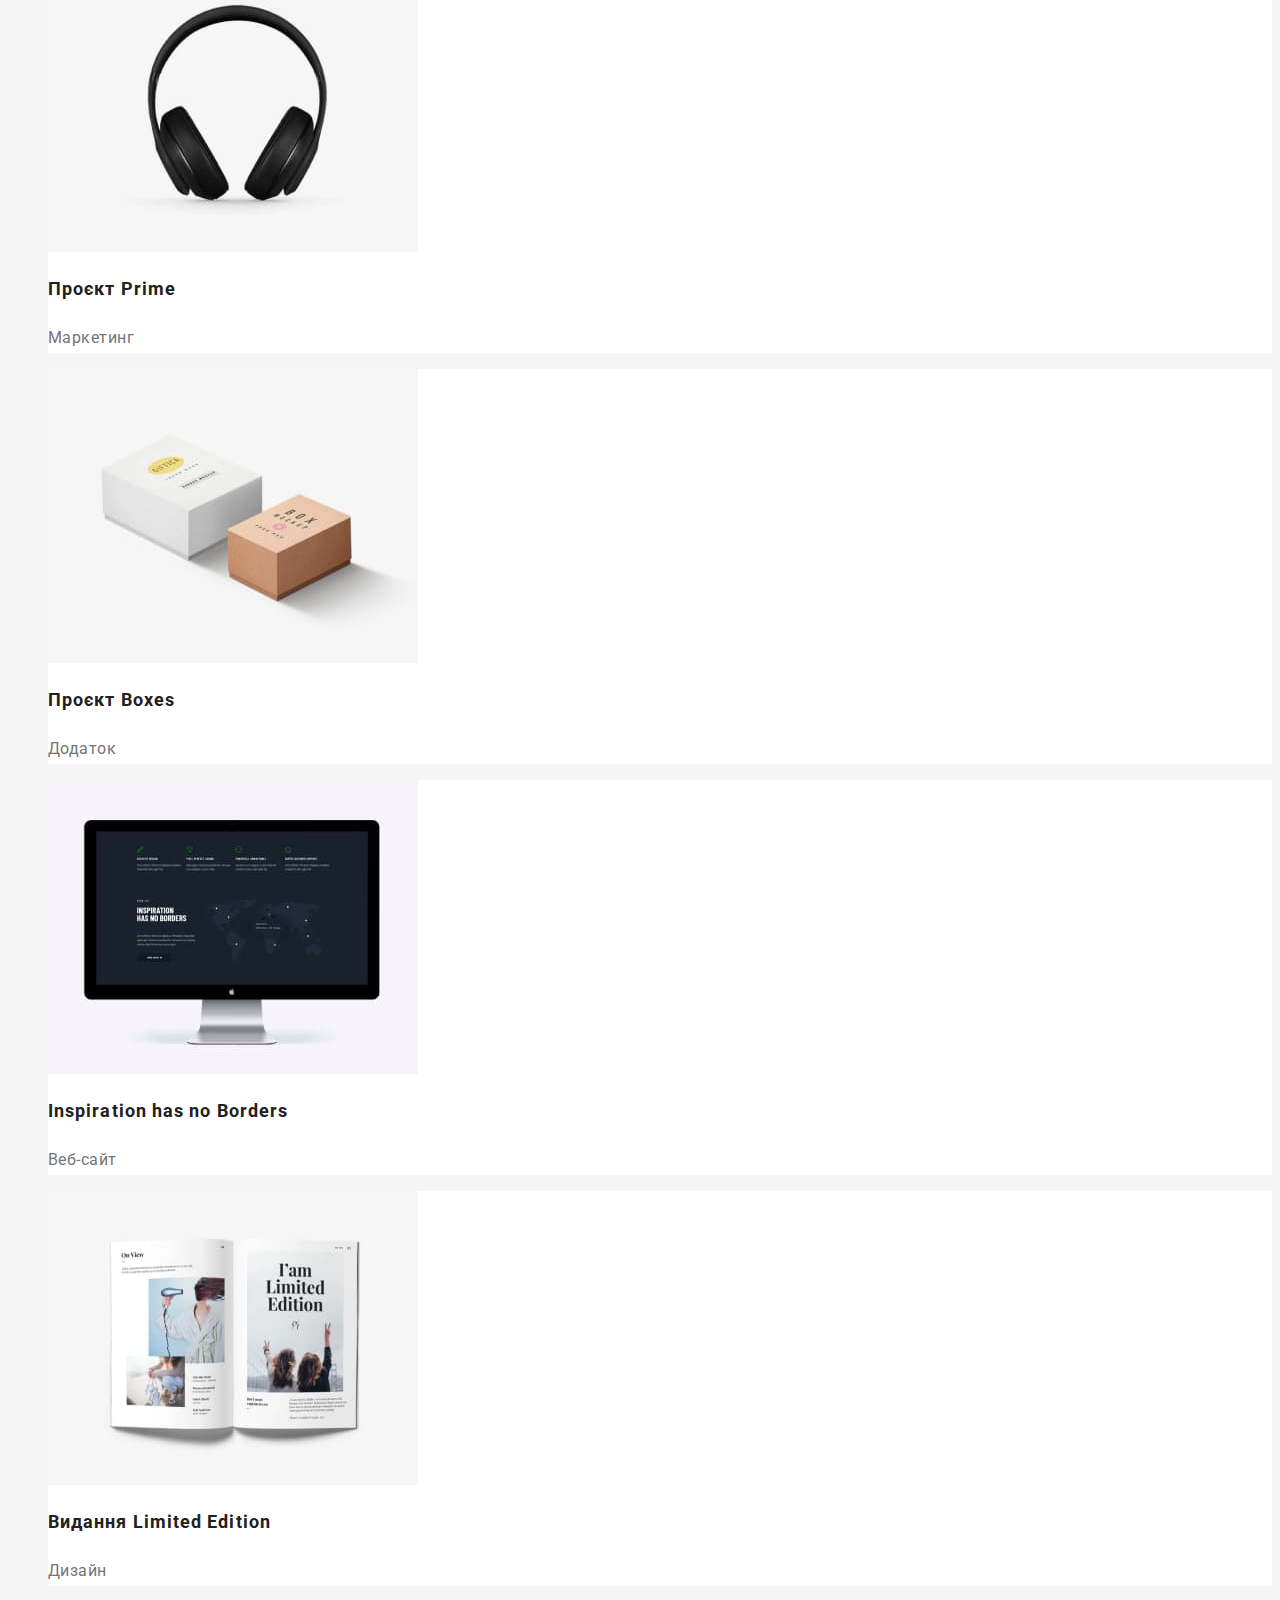
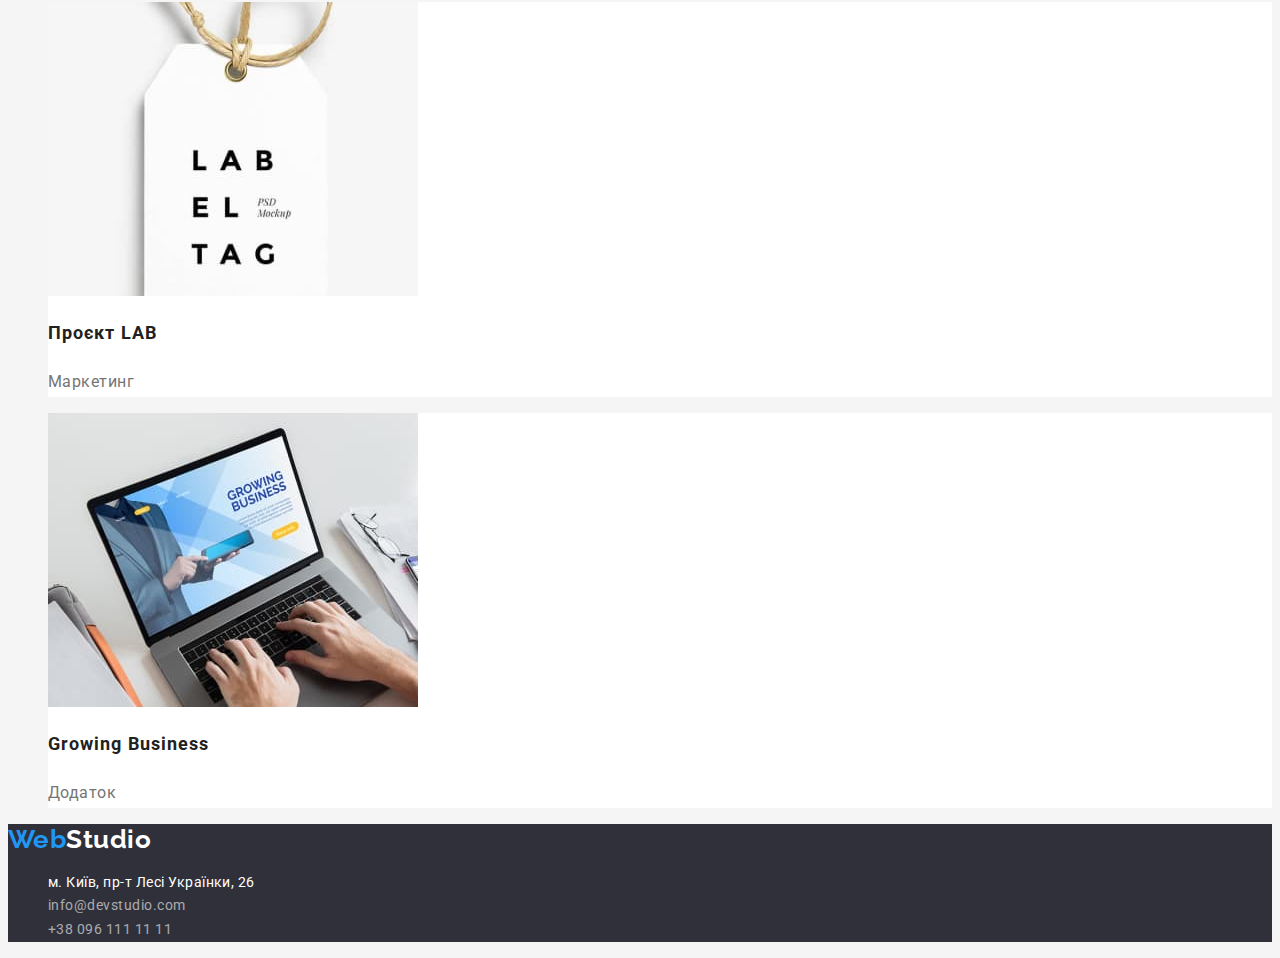
==== commit a5cacea7: "Correction after verification" ====
--- a/portfolio.html
+++ b/portfolio.html
@@ -28,7 +28,7 @@
     <main>
   <!-- Portfolio section -->
         <section class="portfolio-section text-decor">
-            <h1 class="section-title">Портфоліо</h1>
+            <h1 class="section-title visually-hidden">Портфоліо</h1>
             <ul class="filter-list list">
                 <li>
                     <button type="button" class="button">Усі</button>
--- a/css/styles.css
+++ b/css/styles.css
@@ -3,6 +3,11 @@
     --title-text-color:#212121;
     --accent-color:#2196F3;
     --minor-color:#FFFFFF;
+    --primary-bg:#F5F5F5;
+    --secondary-bg:#2F303A;
+    --button-bg:#F5F4FA;
+    --footer-text-color:rgba(255, 255, 255, 0.6);
+    --button-active:#188CE8;
 
 }
 
@@ -15,7 +20,7 @@
 /*фон #F5F4FA*/
 body {
     color:var(--primary-text-color);
-    background-color:#F5F5F5 ;
+    background-color:var(--primary-bg);
     font-family: Roboto, sans-serif;
     letter-spacing: 0.03em;
 }
@@ -25,6 +30,19 @@
 .text-decor a{
     text-decoration: none;
 }
+/*для приховування тексту*/
+.visually-hidden {
+    position: absolute;
+    white-space: nowrap;
+    width: 1px;
+    height: 1px;
+    overflow: hidden;
+    border: 0;
+    padding: 0;
+    clip: rect(0 0 0 0);
+    clip-path: inset(50%);
+    margin: -1px;
+} 
 
 /*Header section*/
 .page-header{
@@ -74,7 +92,7 @@
 /*hero section*/
 /*Колір поставив шоб текст краще видно було*/
 .hero{
-    background-color: #2F303A;
+    background-color: var(--secondary-bg);
     text-align: center;
 }
 .hero-title{
@@ -95,9 +113,14 @@
     text-align: center;
     letter-spacing: 0.06em;
 }
+.hero .button:hover,
+.hero .button:focus{
+    background-color: var(--button-active);
+}
 .button{
     color:var(--minor-color) ;
     background-color:var(--accent-color) ;
+    font-family: inherit;
 }
 /*Features section*/
 .section-title{
@@ -119,7 +142,10 @@
 
 /*Employment section*/
 .team-section{
-    background-color: #F5F4FA;
+    background-color: var(--button-bg);
+}
+.team-list>li{
+    background-color: var(--minor-color);
 }
 .team-list .title{
     color:var(--title-text-color);
@@ -144,29 +170,31 @@
     line-height: 1.19;
 }
 .address-list .link{
-    color: rgba(255, 255, 255, 0.6);
+    color: var(--footer-text-color);
     font-size: 14px;
     line-height: 1.7;
     font-style: normal;
 }
 .address-list .geoloc{
     color:var(--minor-color) ;
+}
+.address-list .geoloc:hover,
+.address-list .geoloc:focus{
+      color: var(--accent-color);
 }
 .address-list .contact:hover,
 .address-list .contact:focus{
     color: var(--accent-color);
 }
 .footer-section{
-    background-color: #2F303A;
+    background-color: var(--secondary-bg);
 }
 /*Portfolio page*/
-.portfolio-section{
-    background-color: #F5F5F5;
-}
+
 /*Фільтри (кнопки)*/
 .filter-list .button{
     color: var(--title-text-color);
-    background-color: #F5F4FA;
+    background-color: var(--button-bg);
     border: 0;
     cursor: pointer;
     font-weight: 500;
@@ -186,6 +214,9 @@
     line-height: 2;
     letter-spacing: 0.06em;
 }
+.portfolio-list>li{
+    background-color: var(--minor-color);
+}
 .portfolio-list .text{
     color: var(--primary-text-color);
     font-size: 16px;
